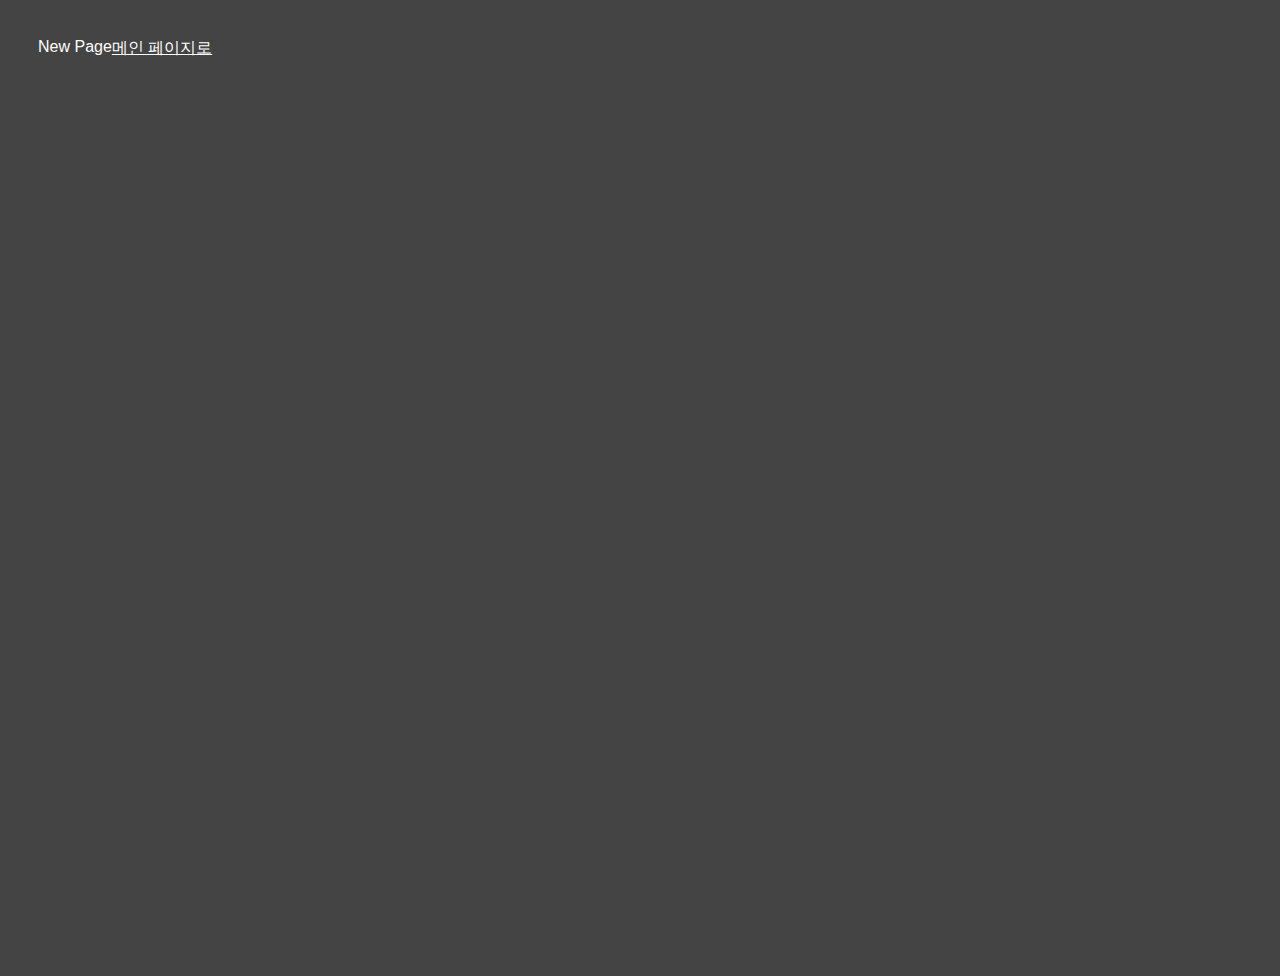
==== original-design.html @ 07524fce "fix loading ani error final" ====
<!DOCTYPE html>
<html lang="en">
  <head>
    <link rel="stylesheet" href="css/components/page-transition.css" />
    <meta charset="UTF-8" />
    <meta http-equiv="X-UA-Compatible" content="IE=edge" />
    <meta name="viewport" content="width=device-width, initial-scale=1.0" />
    <title>Woong - Original Design</title>
    <script src="js/jquery-3.6.0.min.js"></script>
    <script type="text/javascript" src="js/page_transition.js"></script>
  </head>
  <body
    style="
      overflow: hidden;
      background-color: #444;
      display: flex;
      padding: 30px;
    "
  >
    <span style="color: white">New Page</span>
    <a href="index.html" style="color: white">메인 페이지로</a>
  </body>
</html>
---- css/components/page-transition.css ----
/*for !index.html*/
body {
  width: 100vw;
  height: 100vh;
  font-family: -apple-system, BlinkMacSystemFont, "Segoe UI", Roboto, Oxygen,
    Ubuntu, Cantarell, "Open Sans", "Helvetica Neue", sans-serif;
  overflow: hidden;
}

body {
  opacity: 0;
  overflow: hidden;
  background-color: #444;
  transform: scaleX(1.5) scaleY(1.5);
  transition: opacity 0.3s, transform 0.3s;
}

body.reveal {
  transform: none;
  opacity: 1;
  overflow-y: auto;
}

body.hidden {
  transform: scaleX(1.5) scaleY(1.5);
  opacity: 0;
}
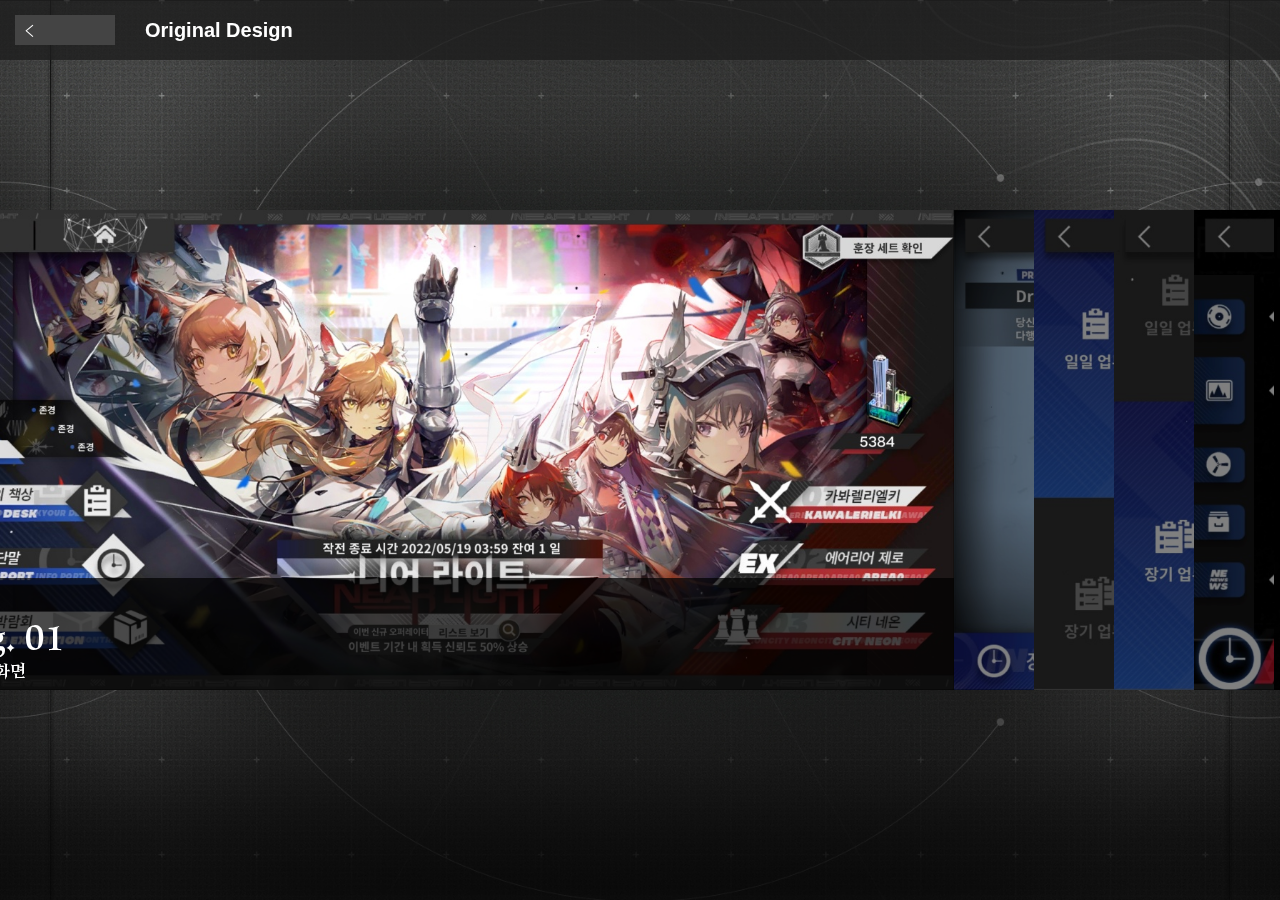
==== commit ba61b123: "create original-design page" ====
--- a/original-design.html
+++ b/original-design.html
@@ -1,23 +1,70 @@
 <!DOCTYPE html>
-<html lang="en">
+<html lang="ko">
   <head>
+    <link rel="stylesheet" href="css/style__original-design.css" />
     <link rel="stylesheet" href="css/components/page-transition.css" />
     <meta charset="UTF-8" />
     <meta http-equiv="X-UA-Compatible" content="IE=edge" />
     <meta name="viewport" content="width=device-width, initial-scale=1.0" />
     <title>Woong - Original Design</title>
-    <script src="js/jquery-3.6.0.min.js"></script>
     <script type="text/javascript" src="js/page_transition.js"></script>
   </head>
-  <body
-    style="
-      overflow: hidden;
-      background-color: #444;
-      display: flex;
-      padding: 30px;
-    "
-  >
-    <span style="color: white">New Page</span>
-    <a href="index.html" style="color: white">메인 페이지로</a>
+  <body style="overflow: hidden">
+    <div class="root">
+      <div class="root__top-bar">
+        <a href="index.html">&#60;</a>
+        <span>Original Design</span>
+      </div>
+      <div class="image-slide">
+        <div tabindex="0" autofocus>
+          <img src="images/od-1.jpeg" />
+          <div class="image-slide__content">
+            <span>Fig. 01</span>
+            <p>메인 화면</p>
+          </div>
+        </div>
+        <div tabindex="1">
+          <img src="images/od-2.jpeg" />
+          <div class="image-slide__content">
+            <span>Fig. 02</span>
+            <p>명성 탭, SKILLS 탭에 대응되는 화면</p>
+          </div>
+        </div>
+        <div tabindex="2">
+          <img src="images/od-3.jpeg" />
+          <div class="image-slide__content">
+            <span>Fig. 03</span>
+            <p>박사의 책상 탭-1, 프로젝트 탭-싱글에 대응되는 화면</p>
+          </div>
+        </div>
+        <div tabindex="3">
+          <img src="images/od-4.jpeg" />
+          <div class="image-slide__content">
+            <span>Fig. 04</span>
+            <p>박사의 책상 탭-2, 프로젝트 탭-멀티에 대응되는 화면</p>
+          </div>
+        </div>
+        <div tabindex="4">
+          <img src="images/od-5.jpeg" />
+          <div class="image-slide__content">
+            <span>Fig. 05</span>
+            <p>정보 단말 탭, 타임스탬프 탭에 대응되는 화면</p>
+          </div>
+        </div>
+        <div tabindex="5">
+          <img src="images/od-6.jpeg" />
+          <div class="image-slide__content">
+            <span>Fig. 06</span>
+            <p>정보 단말 탭-사진, 타임스탬프 탭-자세히 보기에 대응되는 화면</p>
+          </div>
+        </div>
+      </div>
+      <div class="root__bottom-bar">
+        <div>
+          <div></div>
+          <span>접힌 이미지를 클릭하면 확장되며 설명이 나타납니다.</span>
+        </div>
+      </div>
+    </div>
   </body>
 </html>
--- a/css/style__original-design.css
+++ b/css/style__original-design.css
@@ -0,0 +1,19 @@
+/* reset css */
+@import "reset.css";
+
+/* font family css */
+@import "font-family.css";
+
+/* screens css */
+@import "screens/original-design.css";
+
+/* components css */
+
+body {
+  width: 100vw;
+  height: 100vh;
+  font-family: -apple-system, BlinkMacSystemFont, "Segoe UI", Roboto, Oxygen,
+    Ubuntu, Cantarell, "Open Sans", "Helvetica Neue", sans-serif;
+  overflow: hidden;
+  background-color: #444;
+}
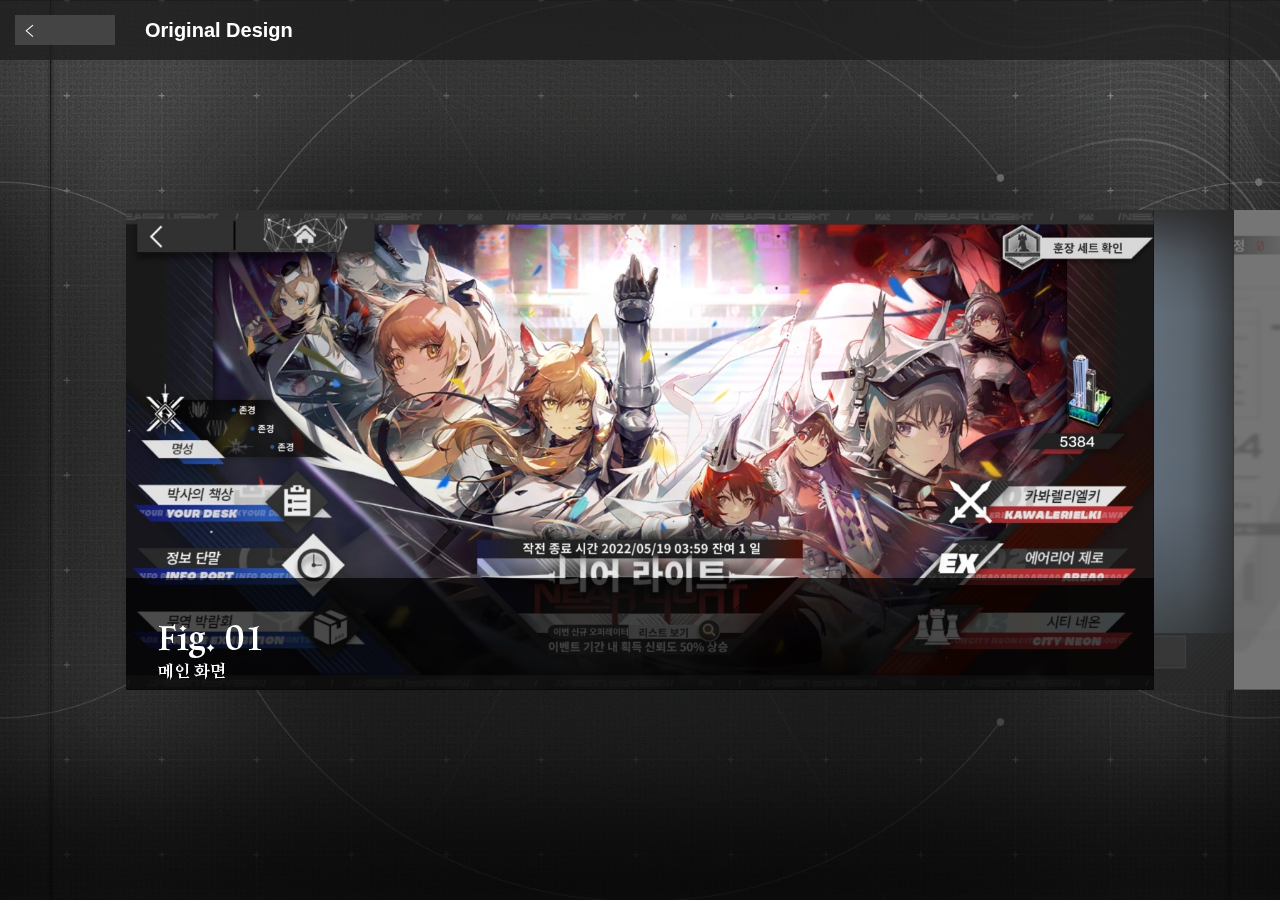
==== commit 1ccb9b53: "upgrade slide animation" ====
--- a/original-design.html
+++ b/original-design.html
@@ -16,42 +16,42 @@
         <span>Original Design</span>
       </div>
       <div class="image-slide">
-        <div tabindex="0" autofocus>
+        <div id="1" tabindex="0" autofocus>
           <img src="images/od-1.jpeg" />
           <div class="image-slide__content">
             <span>Fig. 01</span>
             <p>메인 화면</p>
           </div>
         </div>
-        <div tabindex="1">
+        <div id="2" tabindex="1">
           <img src="images/od-2.jpeg" />
           <div class="image-slide__content">
             <span>Fig. 02</span>
             <p>명성 탭, SKILLS 탭에 대응되는 화면</p>
           </div>
         </div>
-        <div tabindex="2">
+        <div id="3" tabindex="2">
           <img src="images/od-3.jpeg" />
           <div class="image-slide__content">
             <span>Fig. 03</span>
             <p>박사의 책상 탭-1, 프로젝트 탭-싱글에 대응되는 화면</p>
           </div>
         </div>
-        <div tabindex="3">
+        <div id="4" tabindex="3">
           <img src="images/od-4.jpeg" />
           <div class="image-slide__content">
             <span>Fig. 04</span>
             <p>박사의 책상 탭-2, 프로젝트 탭-멀티에 대응되는 화면</p>
           </div>
         </div>
-        <div tabindex="4">
+        <div id="5" tabindex="4">
           <img src="images/od-5.jpeg" />
           <div class="image-slide__content">
             <span>Fig. 05</span>
             <p>정보 단말 탭, 타임스탬프 탭에 대응되는 화면</p>
           </div>
         </div>
-        <div tabindex="5">
+        <div id="6" tabindex="5">
           <img src="images/od-6.jpeg" />
           <div class="image-slide__content">
             <span>Fig. 06</span>
--- a/css/style__original-design.css
+++ b/css/style__original-design.css
@@ -17,3 +17,8 @@
   overflow: hidden;
   background-color: #444;
 }
+
+/* variables */
+:root {
+  --ease-in-out: cubic-bezier(0.7, 0, 0.3, 1);
+}
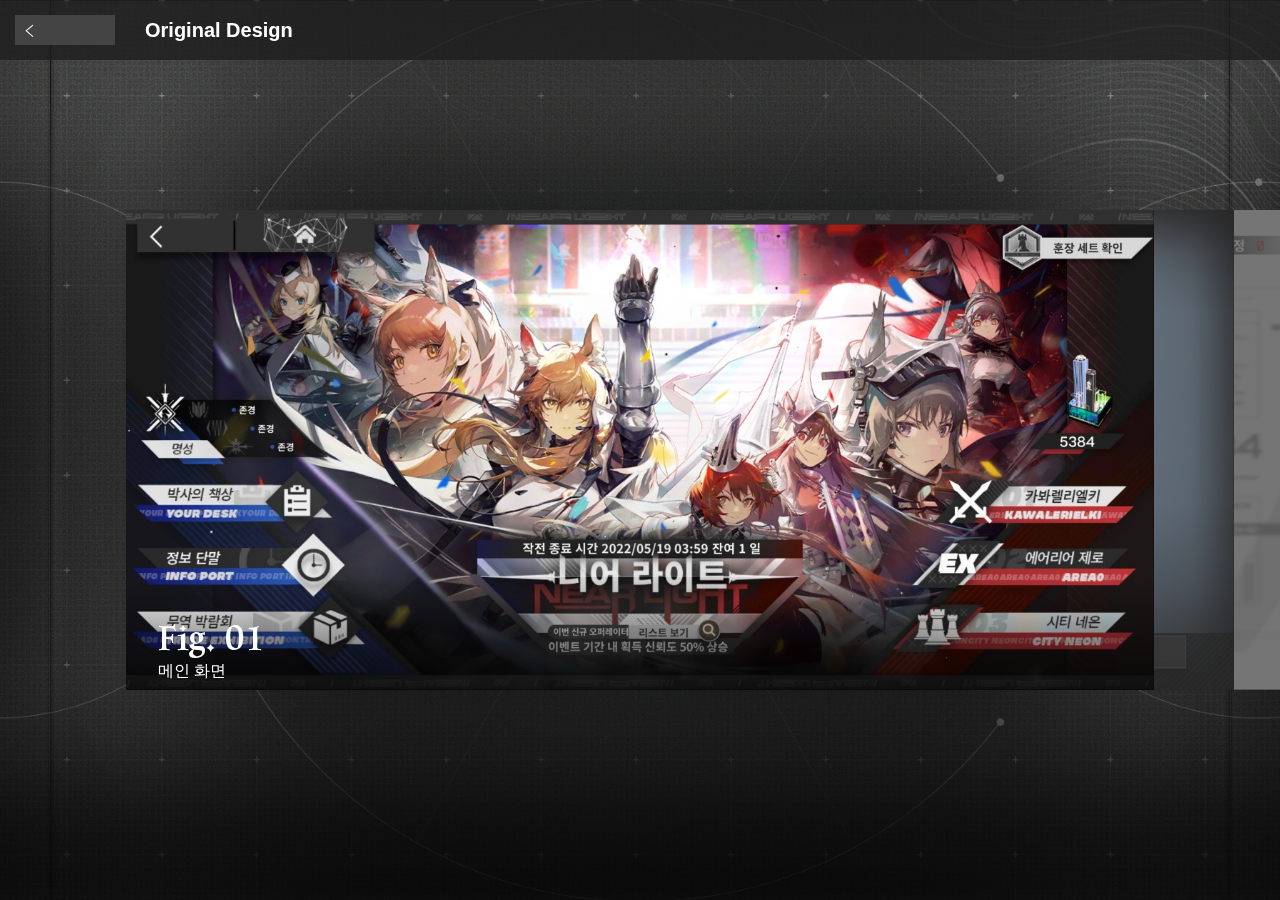
==== commit a1f4403c: "improving loading ani and resource management" ====
--- a/original-design.html
+++ b/original-design.html
@@ -3,11 +3,13 @@
   <head>
     <link rel="stylesheet" href="css/style__original-design.css" />
     <link rel="stylesheet" href="css/components/page-transition.css" />
+    <link rel="preload" as="script" href="js/page_transition_before_load.js" />
+    <link rel="preload" as="image" href="images/od-bg.jpg" />
+    <link rel="preload" as="image" href="images/od-1.jpeg" />
     <meta charset="UTF-8" />
     <meta http-equiv="X-UA-Compatible" content="IE=edge" />
     <meta name="viewport" content="width=device-width, initial-scale=1.0" />
     <title>Woong - Original Design</title>
-    <script type="text/javascript" src="js/page_transition.js"></script>
   </head>
   <body style="overflow: hidden">
     <div class="root">
@@ -66,5 +68,10 @@
         </div>
       </div>
     </div>
+
+    <script
+      type="text/javascript"
+      src="js/page_transition_before_load.js"
+    ></script>
   </body>
 </html>
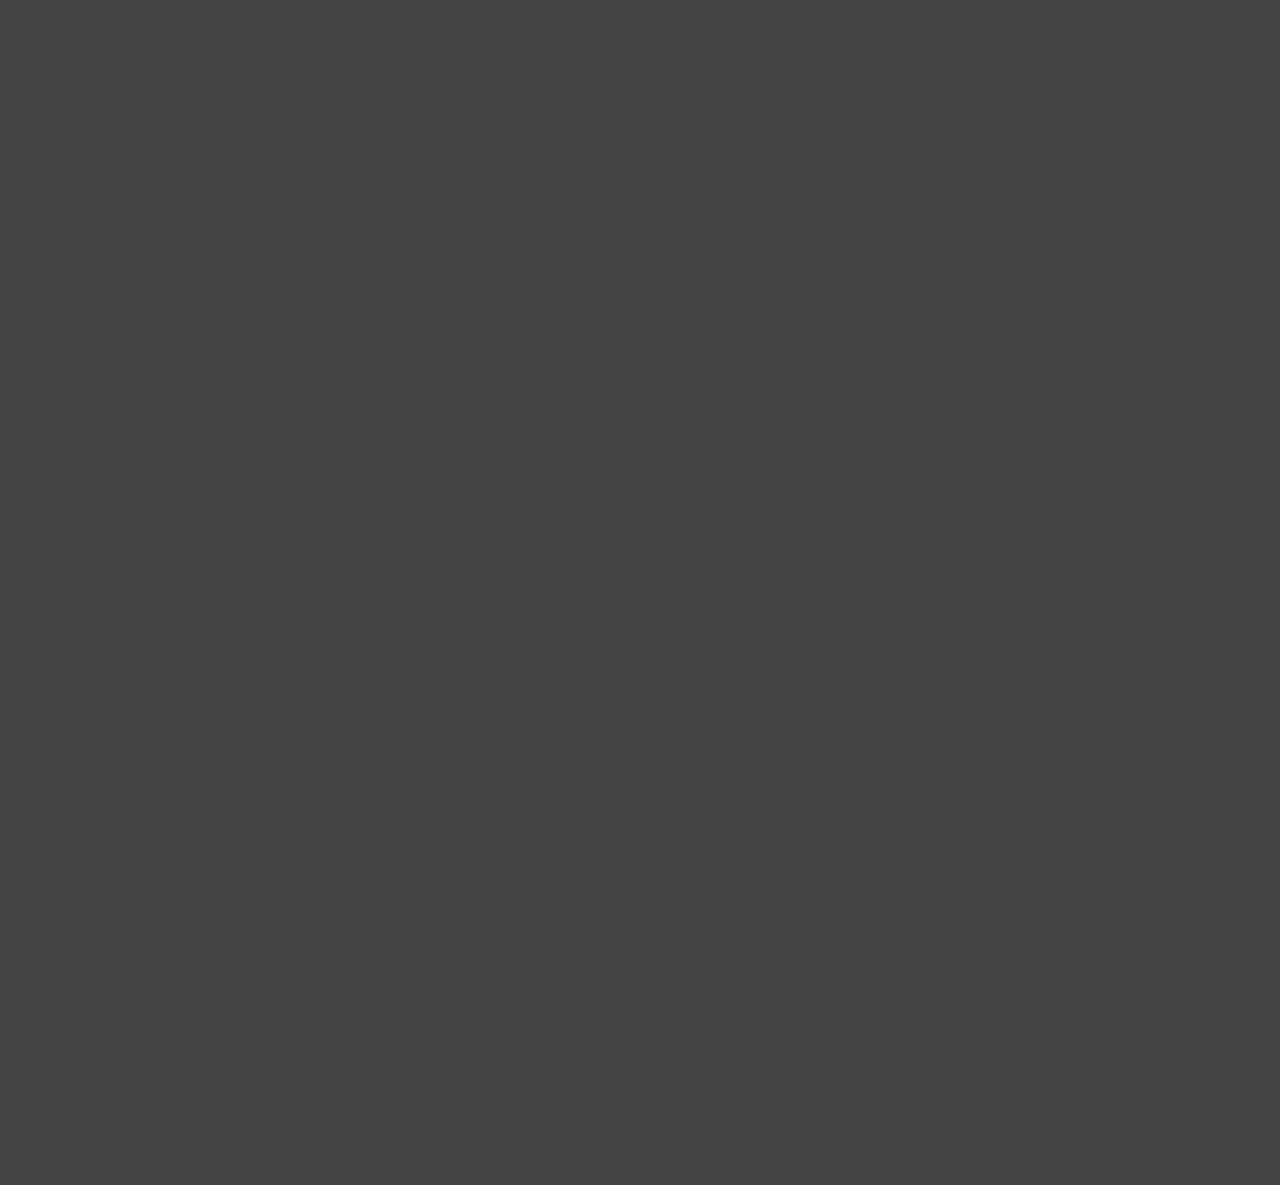
==== commit 0fca9efc: "fix some uncritical error" ====
--- a/original-design.html
+++ b/original-design.html
@@ -1,15 +1,19 @@
 <!DOCTYPE html>
 <html lang="ko">
   <head>
+    <link rel="preload" as="script" href="js/page_transition_before_load.js" />
+    <link rel="preload" as="style" href="css/style__original-design.css" />
+    <link rel="preload" as="style" href="css/components/page-transition.css" />
     <link rel="stylesheet" href="css/style__original-design.css" />
     <link rel="stylesheet" href="css/components/page-transition.css" />
-    <link rel="preload" as="script" href="js/page_transition_before_load.js" />
-    <link rel="preload" as="image" href="images/od-bg.jpg" />
-    <link rel="preload" as="image" href="images/od-1.jpeg" />
     <meta charset="UTF-8" />
     <meta http-equiv="X-UA-Compatible" content="IE=edge" />
     <meta name="viewport" content="width=device-width, initial-scale=1.0" />
     <title>Woong - Original Design</title>
+    <script
+      type="text/javascript"
+      src="js/page_transition_before_load.js"
+    ></script>
   </head>
   <body style="overflow: hidden">
     <div class="root">
@@ -26,35 +30,35 @@
           </div>
         </div>
         <div id="2" tabindex="1">
-          <img src="images/od-2.jpeg" />
+          <img src="images/od-2.jpeg" loading="lazy" />
           <div class="image-slide__content">
             <span>Fig. 02</span>
             <p>명성 탭, SKILLS 탭에 대응되는 화면</p>
           </div>
         </div>
         <div id="3" tabindex="2">
-          <img src="images/od-3.jpeg" />
+          <img src="images/od-3.jpeg" loading="lazy" />
           <div class="image-slide__content">
             <span>Fig. 03</span>
             <p>박사의 책상 탭-1, 프로젝트 탭-싱글에 대응되는 화면</p>
           </div>
         </div>
         <div id="4" tabindex="3">
-          <img src="images/od-4.jpeg" />
+          <img src="images/od-4.jpeg" loading="lazy" />
           <div class="image-slide__content">
             <span>Fig. 04</span>
             <p>박사의 책상 탭-2, 프로젝트 탭-멀티에 대응되는 화면</p>
           </div>
         </div>
         <div id="5" tabindex="4">
-          <img src="images/od-5.jpeg" />
+          <img src="images/od-5.jpeg" loading="lazy" />
           <div class="image-slide__content">
             <span>Fig. 05</span>
             <p>정보 단말 탭, 타임스탬프 탭에 대응되는 화면</p>
           </div>
         </div>
         <div id="6" tabindex="5">
-          <img src="images/od-6.jpeg" />
+          <img src="images/od-6.jpeg" loading="lazy" />
           <div class="image-slide__content">
             <span>Fig. 06</span>
             <p>정보 단말 탭-사진, 타임스탬프 탭-자세히 보기에 대응되는 화면</p>
@@ -68,10 +72,5 @@
         </div>
       </div>
     </div>
-
-    <script
-      type="text/javascript"
-      src="js/page_transition_before_load.js"
-    ></script>
   </body>
 </html>
